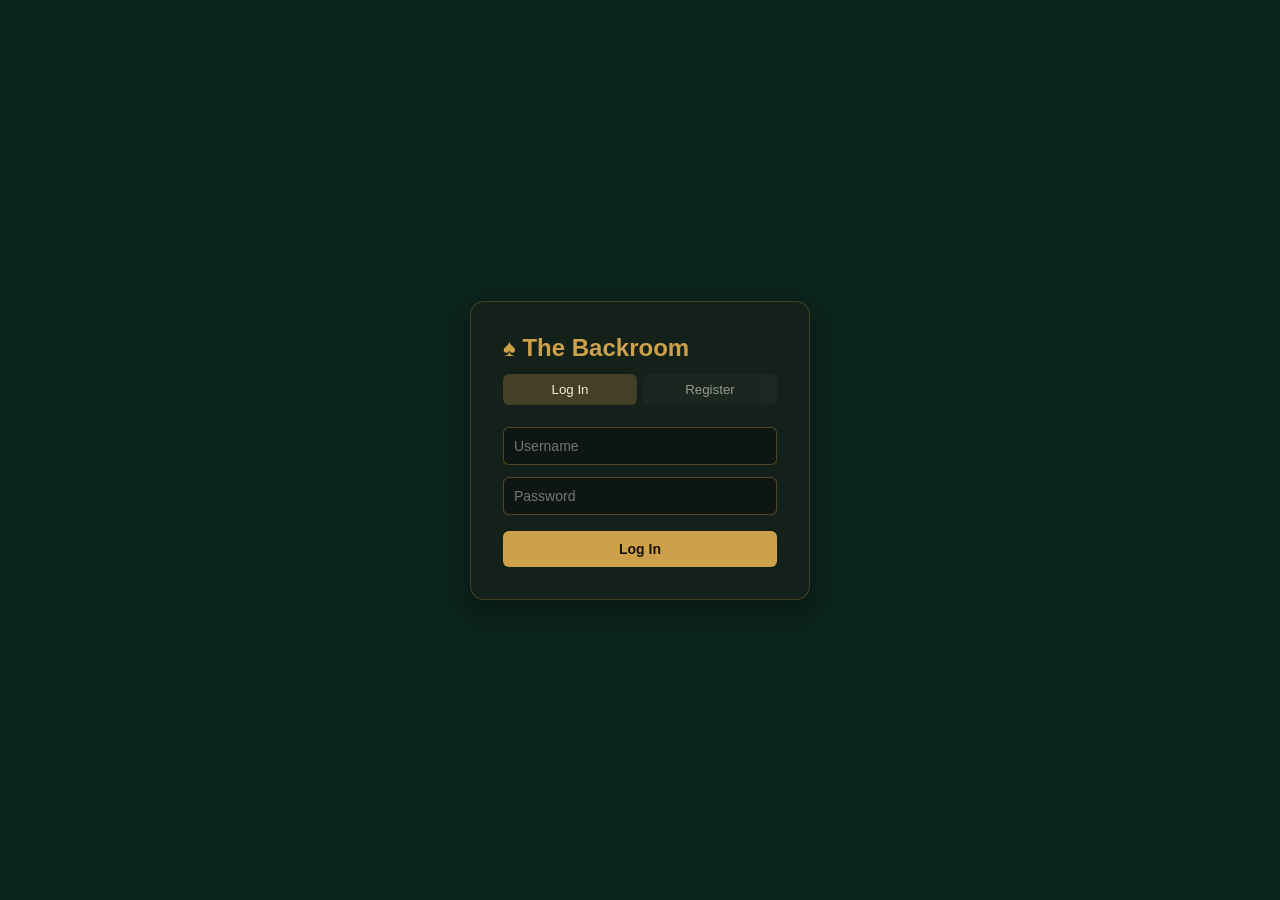
==== apps/simple-html/public/index.html @ 86df07c7 "Add global Manage Chips panel, leaderboard, turn-timer countdown, and cash-out flow when leaving pri" ====
<!DOCTYPE html>
<html lang="en">
<head>
<meta charset="UTF-8">
<meta name="viewport" content="width=device-width, initial-scale=1.0">
<title>The Backroom</title>
<link rel="stylesheet" href="styles.css">
</head>
<body>

<div id="toast" class="toast hidden"></div>

<!-- AUTH -->
<section id="view-auth" class="view">
  <div class="auth-card">
    <h1>&#9824; The Backroom</h1>
    <div class="tabs">
      <button class="tab-btn active" data-tab="login">Log In</button>
      <button class="tab-btn" data-tab="register">Register</button>
    </div>

    <form id="form-login" class="tab-panel active">
      <input type="text" id="login-username" placeholder="Username" required>
      <input type="password" id="login-password" placeholder="Password" required>
      <button type="submit" class="btn-primary">Log In</button>
    </form>

    <form id="form-register" class="tab-panel">
      <input type="text" id="register-username" placeholder="Username" required>
      <input type="email" id="register-email" placeholder="Email (optional)">
      <input type="password" id="register-password" placeholder="Password" required>
      <button type="submit" class="btn-primary">Create Account</button>
    </form>
  </div>
</section>

<!-- LOBBY -->
<section id="view-lobby" class="view hidden">
  <header class="topbar">
    <h1>&#9824; The Backroom</h1>
    <div class="user-pill">
      <span id="lobby-username"></span>
      <span id="lobby-admin-badge" class="badge hidden">ADMIN</span>
      <span id="lobby-balance" class="badge gold"></span>
      <button id="btn-manage-chips" class="btn-link hidden">Manage Chips</button>
      <button id="btn-leaderboard" class="btn-link">Leaderboard</button>
      <button id="btn-my-history" class="btn-link">My Stats</button>
      <button id="btn-logout" class="btn-link">Log Out</button>
    </div>
  </header>

  <div class="lobby-grid">
    <div class="card">
      <h2>Create a Room</h2>
      <form id="form-create-room">
        <input type="text" id="create-room-name" placeholder="Room name" required>
        <label class="field-label">Max players</label>
        <input type="number" id="create-room-max" value="6" min="2" max="9">
        <label class="field-label">Small / Big blind</label>
        <div class="row">
          <input type="number" id="create-room-sb" value="10" min="1">
          <input type="number" id="create-room-bb" value="20" min="1">
        </div>
        <button type="submit" class="btn-primary">Create &amp; Join</button>
      </form>
    </div>

    <div class="card">
      <h2>Join by Code</h2>
      <form id="form-join-code">
        <input type="text" id="join-room-code" placeholder="ROOM CODE" maxlength="10" style="text-transform:uppercase">
        <button type="submit" class="btn-primary">Join</button>
      </form>
      <p class="hint">Invite-only tables need the admin to add your username first.</p>
    </div>

    <div class="card wide">
      <h2>Public Rooms</h2>
      <div id="public-rooms-list" class="rooms-list"><p class="muted">Loading&hellip;</p></div>
    </div>
  </div>
</section>

<!-- TABLE -->
<section id="view-table" class="view hidden">
  <header class="topbar">
    <button id="btn-leave-table" class="btn-link">&larr; Lobby</button>
    <div id="table-room-name" class="room-title"></div>
    <div class="user-pill">
      <span id="table-pot-badge" class="badge gold">Pot: 0</span>
      <button id="btn-table-invite" class="btn-primary small hidden">Invite</button>
      <button id="btn-ready" class="btn-primary small">I'm Ready</button>
    </div>
  </header>

  <div class="table-layout">
    <div class="table-felt-wrap">
      <div class="table-felt" id="table-felt">
        <div class="community-cards" id="community-cards"></div>
        <div class="pot-display" id="pot-display">Pot: 0</div>
        <div id="seats"></div>
      </div>

      <div class="action-bar hidden" id="action-bar">
        <div class="my-turn-indicator" id="my-turn-indicator">Your turn</div>
        <button id="btn-fold" class="btn-action fold">Fold</button>
        <button id="btn-check" class="btn-action">Check</button>
        <button id="btn-call" class="btn-action">Call</button>
        <div class="raise-controls">
          <input type="range" id="raise-slider" min="0" max="1000" value="0">
          <input type="number" id="raise-amount" min="0" value="0">
          <button id="btn-raise" class="btn-action raise">Raise</button>
        </div>
      </div>
    </div>

    <aside class="side-panel">
      <div class="panel-tabs">
        <button class="panel-tab active" data-panel="chat">Chat</button>
        <button class="panel-tab" data-panel="log">Hand Log</button>
        <button class="panel-tab" data-panel="history">History</button>
      </div>

      <div id="panel-chat" class="panel-body active">
        <div id="chat-messages" class="chat-messages"></div>
        <form id="form-chat">
          <input type="text" id="chat-input" placeholder="Say something&hellip;" autocomplete="off">
        </form>
      </div>

      <div id="panel-log" class="panel-body">
        <div id="hand-log" class="log-list"></div>
      </div>

      <div id="panel-history" class="panel-body">
        <div id="hand-history" class="log-list"></div>
      </div>
    </aside>
  </div>
</section>

<!-- ADMIN INVITE MODAL -->
<div id="modal-invite" class="modal hidden">
  <div class="modal-box">
    <h2>Invite to Private Table</h2>
    <p class="hint">Use a negative number in the amount field to take chips away.</p>
    <form id="form-invite">
      <input type="text" id="invite-username" placeholder="Username to invite" required>
      <button type="submit" class="btn-primary">Invite</button>
    </form>
    <div id="invite-list" class="invite-list"></div>
    <button id="btn-close-invite" class="btn-link">Close</button>
  </div>
</div>

<!-- MANAGE CHIPS MODAL (admin: account-wide balances) -->
<div id="modal-manage-chips" class="modal hidden">
  <div class="modal-box">
    <h2>Manage Chips</h2>
    <p class="hint">New accounts start at 0 &mdash; this is the only way anyone gets chips outside of winning them. Use a negative number to take chips away.</p>
    <div id="manage-chips-list" class="invite-list"></div>
    <button id="btn-close-manage-chips" class="btn-link">Close</button>
  </div>
</div>

<!-- LEADERBOARD MODAL -->
<div id="modal-leaderboard" class="modal hidden">
  <div class="modal-box">
    <h2>Leaderboard</h2>
    <div id="leaderboard-list" class="log-list"></div>
    <button id="btn-close-leaderboard" class="btn-link">Close</button>
  </div>
</div>

<!-- MY STATS MODAL -->
<div id="modal-stats" class="modal hidden">
  <div class="modal-box">
    <h2>My Stats</h2>
    <div id="stats-body"></div>
    <button id="btn-close-stats" class="btn-link">Close</button>
  </div>
</div>

<script src="app.js"></script>
</body>
</html>
---- apps/simple-html/public/styles.css ----
* { box-sizing: border-box; }
html, body {
  margin: 0; padding: 0; height: 100%;
  font-family: -apple-system, BlinkMacSystemFont, 'Segoe UI', sans-serif;
  background: #0b241d;
  color: #f1ead9;
}
h1, h2 { color: #cda149; margin: 0 0 12px; }
.hidden { display: none !important; }
.muted { color: rgba(241,234,217,0.55); }

/* ---- generic form controls ---- */
input, select {
  background: rgba(0,0,0,0.3);
  border: 1px solid rgba(205,161,73,0.35);
  color: #f1ead9;
  padding: 10px;
  border-radius: 6px;
  width: 100%;
  margin: 6px 0;
  font-size: 14px;
}
.field-label { font-size: 12px; color: rgba(241,234,217,0.6); margin-top: 8px; display:block; }
.row { display: flex; gap: 8px; }
.row input { flex: 1; }

button { font-family: inherit; cursor: pointer; transition: background 0.15s ease, transform 0.1s ease, box-shadow 0.15s ease; }
button:active { transform: scale(0.97); }
.btn-primary {
  background: #cda149; color: #1a1208; border: none; border-radius: 6px;
  padding: 10px 16px; font-weight: 700; width: 100%; margin-top: 10px; font-size: 14px;
}
.btn-primary:hover { background: #e3bd6d; }
.btn-primary.small { width: auto; padding: 8px 14px; margin: 0; }
.btn-link { background: none; border: none; color: #cda149; font-size: 13px; text-decoration: underline; }

/* ---- auth ---- */
.view { min-height: 100vh; }
#view-auth { display: flex; align-items: center; justify-content: center; }
.auth-card {
  background: rgba(22,33,27,0.95); border: 1px solid rgba(205,161,73,0.25);
  border-radius: 14px; padding: 32px; width: 340px; box-shadow: 0 10px 30px rgba(0,0,0,0.4);
}
.tabs { display: flex; gap: 6px; margin-bottom: 16px; }
.tab-btn {
  flex: 1; background: rgba(255,255,255,0.05); border: none; color: #f1ead9;
  padding: 8px; border-radius: 6px; opacity: 0.6;
}
.tab-btn.active { background: rgba(205,161,73,0.25); opacity: 1; }
.tab-panel { display: none; }
.tab-panel.active { display: block; }

/* ---- topbar / lobby ---- */
.topbar {
  display: flex; align-items: center; justify-content: space-between;
  padding: 14px 20px; background: rgba(0,0,0,0.25); border-bottom: 1px solid rgba(205,161,73,0.2);
}
.topbar h1 { margin: 0; font-size: 20px; }
.user-pill { display: flex; align-items: center; gap: 12px; }
.badge {
  background: rgba(255,255,255,0.08); padding: 4px 10px; border-radius: 20px; font-size: 11px;
  letter-spacing: 0.5px;
}
.badge.gold { background: rgba(205,161,73,0.25); color: #f1ead9; font-weight: 700; }

.lobby-grid {
  display: grid; grid-template-columns: repeat(auto-fit, minmax(280px, 1fr));
  gap: 18px; padding: 24px;
}
.card {
  background: rgba(22,33,27,0.9); border: 1px solid rgba(205,161,73,0.2);
  border-radius: 12px; padding: 18px;
}
.card.wide { grid-column: 1 / -1; }
.rooms-list { max-height: 300px; overflow-y: auto; }
.room-row {
  display: flex; justify-content: space-between; align-items: center;
  padding: 10px 4px; border-bottom: 1px solid rgba(255,255,255,0.06);
}
.room-row .room-meta { font-size: 12px; color: rgba(241,234,217,0.6); }
.hint { font-size: 12px; color: rgba(241,234,217,0.5); margin-top: 6px; }

/* ---- table ---- */
.room-title { font-weight: 700; }
.table-layout { display: flex; gap: 0; height: calc(100vh - 57px); }
.table-felt-wrap { flex: 1; display: flex; flex-direction: column; }
.table-felt {
  position: relative; flex: 1; margin: 24px;
  background: radial-gradient(ellipse at center, #146b52 0%, #0f4d3b 70%, #0a3527 100%);
  border: 10px solid #5a3a1e; border-radius: 200px;
  display: flex; align-items: center; justify-content: center;
  box-shadow: inset 0 0 60px rgba(0,0,0,0.5);
}
.community-cards { display: flex; gap: 8px; position: absolute; top: 42%; }
.pot-display {
  position: absolute; top: 32%; color: #cda149; font-weight: 700; font-size: 15px;
  background: rgba(0,0,0,0.35); padding: 4px 14px; border-radius: 20px;
}
.playing-card {
  width: 42px; height: 60px; background: #fdf6e3; border-radius: 5px;
  display: flex; align-items: center; justify-content: center; font-weight: 700; font-size: 16px;
  box-shadow: 0 2px 6px rgba(0,0,0,0.4); color: #222;
  animation: dealIn 0.28s ease-out;
}
@keyframes dealIn {
  from { transform: translateY(-16px) scale(0.85); opacity: 0; }
  to { transform: translateY(0) scale(1); opacity: 1; }
}
@keyframes winPulse {
  0%, 100% { box-shadow: 0 0 0 rgba(205,161,73,0.6); }
  50% { box-shadow: 0 0 16px rgba(205,161,73,0.9); }
}
@keyframes actingGlow {
  0%, 100% { box-shadow: 0 0 14px rgba(205,161,73,0.6); }
  50% { box-shadow: 0 0 22px rgba(205,161,73,0.95); }
}
.playing-card.red { color: #b8283f; }
.playing-card.back { background: repeating-linear-gradient(45deg, #7a1f2b, #7a1f2b 4px, #5c1620 4px, #5c1620 8px); }

#seats { position: absolute; inset: 0; }
.seat {
  position: absolute; width: 140px; text-align: center;
  transform: translate(-50%, -50%);
}
.seat .seat-card {
  background: rgba(10,20,16,0.85); border: 1px solid rgba(205,161,73,0.3);
  border-radius: 10px; padding: 8px; position: relative;
}
.seat.folded .seat-card { opacity: 0.4; }
.seat.acting .seat-card { border-color: #cda149; animation: actingGlow 1.1s ease-in-out infinite; }
.seat .seat-name { font-weight: 700; font-size: 13px; }
.seat .seat-chips { font-size: 12px; color: #cda149; }
.seat .seat-cards { display: flex; gap: 4px; justify-content: center; margin-top: 6px; }
.seat .seat-cards .playing-card { width: 30px; height: 44px; font-size: 12px; }
.seat .dealer-chip {
  position: absolute; top: -8px; right: -8px; background: #f1ead9; color: #1a1208;
  font-size: 10px; font-weight: 800; border-radius: 50%; width: 20px; height: 20px;
  display: flex; align-items: center; justify-content: center;
}
.seat .seat-bet { font-size: 11px; color: #9fd8bb; margin-top: 2px; }
.seat .seat-ready-badge { font-size: 10px; color: rgba(241,234,217,0.5); margin-top: 4px; }
.seat.ready .seat-card { border-color: #6fcf8f; }
.seat.ready .seat-ready-badge { color: #6fcf8f; font-weight: 700; }
.seat .win-banner {
  position: absolute; bottom: -18px; left: 50%; transform: translateX(-50%);
  background: #cda149; color: #1a1208; font-size: 10px; font-weight: 800;
  padding: 2px 8px; border-radius: 10px; white-space: nowrap;
  animation: winPulse 1s ease-in-out infinite;
}

.action-bar {
  display: flex; align-items: center; gap: 10px; padding: 14px 24px;
  background: rgba(0,0,0,0.35); border-top: 1px solid rgba(205,161,73,0.2);
}
.my-turn-indicator { color: #cda149; font-weight: 700; font-size: 13px; margin-right: 10px; }
.btn-action {
  background: rgba(255,255,255,0.08); color: #f1ead9; border: 1px solid rgba(255,255,255,0.15);
  padding: 10px 18px; border-radius: 8px; font-weight: 700;
}
.btn-action.fold { border-color: #b8495a; color: #ff9aa8; }
.btn-action.raise { background: #cda149; color: #1a1208; }
.raise-controls { display: flex; align-items: center; gap: 8px; margin-left: auto; }
.raise-controls input[type=number] { width: 90px; margin: 0; }
.raise-controls input[type=range] { width: 150px; }

/* ---- side panel ---- */
.side-panel {
  width: 300px; background: rgba(0,0,0,0.25); border-left: 1px solid rgba(205,161,73,0.2);
  display: flex; flex-direction: column;
}
.panel-tabs { display: flex; border-bottom: 1px solid rgba(255,255,255,0.08); }
.panel-tab {
  flex: 1; background: none; border: none; color: rgba(241,234,217,0.6); padding: 12px; font-size: 13px;
}
.panel-tab.active { color: #cda149; border-bottom: 2px solid #cda149; }
.panel-body { display: none; flex: 1; flex-direction: column; overflow: hidden; padding: 12px; }
.panel-body.active { display: flex; }
.chat-messages, .log-list { flex: 1; overflow-y: auto; font-size: 13px; }
.chat-messages div, .log-list div { margin-bottom: 8px; line-height: 1.4; }
.chat-messages .chat-user { color: #cda149; font-weight: 700; }
#form-chat input, #form-invite input { margin-top: 8px; }

/* ---- modal ---- */
.modal {
  position: fixed; inset: 0; background: rgba(0,0,0,0.6);
  display: flex; align-items: center; justify-content: center; z-index: 50;
}
.modal-box {
  background: #16211b; border: 1px solid rgba(205,161,73,0.3); border-radius: 12px;
  padding: 24px; width: 340px; max-height: 80vh; overflow-y: auto;
}
.invite-list { margin-top: 12px; max-height: 200px; overflow-y: auto; }
.invite-row { display: flex; justify-content: space-between; align-items: center; padding: 6px 0; font-size: 13px; flex-wrap: wrap; gap: 6px; }
.toast {
  position: fixed; top: 16px; left: 50%; transform: translateX(-50%);
  background: #1a1208; color: #cda149; border: 1px solid #cda149;
  padding: 10px 18px; border-radius: 8px; z-index: 100; font-size: 13px;
}

/* ---- mobile ---- */
@media (max-width: 820px) {
  .table-layout { flex-direction: column; height: auto; min-height: 100vh; }
  .table-felt-wrap { order: 1; }
  .table-felt { margin: 12px; border-radius: 24px; min-height: 340px; }
  .side-panel { width: auto; height: 320px; border-left: none; border-top: 1px solid rgba(205,161,73,0.2); }
  .seat { width: 100px; }
  .seat .seat-name, .seat .seat-chips { font-size: 11px; }
  .seat .seat-cards .playing-card { width: 24px; height: 36px; font-size: 10px; }
  .action-bar { flex-wrap: wrap; padding: 10px 12px; gap: 8px; }
  .raise-controls { margin-left: 0; width: 100%; justify-content: space-between; }
  .raise-controls input[type=range] { flex: 1; width: auto; }
  .topbar { flex-wrap: wrap; gap: 8px; padding: 10px 14px; }
  .topbar h1 { font-size: 17px; }
  .lobby-grid { padding: 14px; gap: 12px; }
  .auth-card { width: 90%; max-width: 340px; padding: 22px; }
  .modal-box { width: 90%; max-width: 340px; }
}
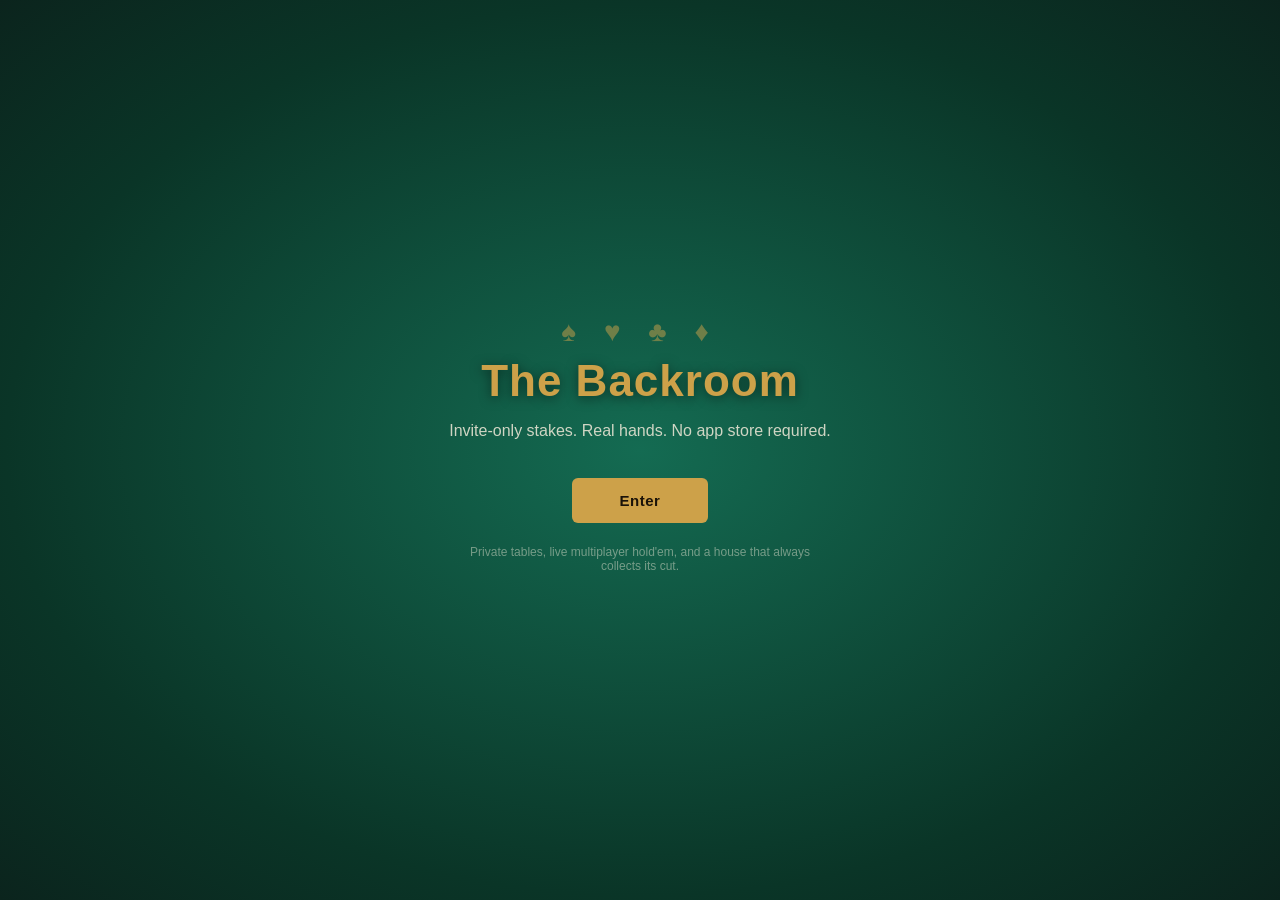
==== commit 9d2a7f29: "Add visual polish: real playing-card layout (corner ranks + suit), colored initial avatars, and a la" ====
--- a/apps/simple-html/public/index.html
+++ b/apps/simple-html/public/index.html
@@ -10,8 +10,21 @@
 
 <div id="toast" class="toast hidden"></div>
 
+<!-- LANDING -->
+<section id="view-landing" class="view">
+  <div class="landing">
+    <div class="landing-content">
+      <div class="landing-suits">&#9824; &#9829; &#9827; &#9830;</div>
+      <h1 class="landing-title">The Backroom</h1>
+      <p class="landing-tagline">Invite-only stakes. Real hands. No app store required.</p>
+      <button id="btn-landing-enter" class="btn-primary landing-cta">Enter</button>
+      <p class="landing-fine">Private tables, live multiplayer hold'em, and a house that always collects its cut.</p>
+    </div>
+  </div>
+</section>
+
 <!-- AUTH -->
-<section id="view-auth" class="view">
+<section id="view-auth" class="view hidden">
   <div class="auth-card">
     <h1>&#9824; The Backroom</h1>
     <div class="tabs">
@@ -39,6 +52,7 @@
   <header class="topbar">
     <h1>&#9824; The Backroom</h1>
     <div class="user-pill">
+      <span id="lobby-avatar"></span>
       <span id="lobby-username"></span>
       <span id="lobby-admin-badge" class="badge hidden">ADMIN</span>
       <span id="lobby-balance" class="badge gold"></span>
--- a/apps/simple-html/public/styles.css
+++ b/apps/simple-html/public/styles.css
@@ -37,6 +37,20 @@
 /* ---- auth ---- */
 .view { min-height: 100vh; }
 #view-auth { display: flex; align-items: center; justify-content: center; }
+.landing {
+  min-height: 100vh; display: flex; align-items: center; justify-content: center;
+  background: radial-gradient(ellipse at center, #146b52 0%, #0a3527 70%, #0b241d 100%);
+  text-align: center; padding: 24px;
+}
+.landing-content { max-width: 480px; }
+.landing-suits { font-size: 28px; letter-spacing: 10px; color: rgba(205,161,73,0.5); margin-bottom: 8px; }
+.landing-title {
+  font-size: 44px; letter-spacing: 1px; margin: 0 0 12px;
+  text-shadow: 0 2px 12px rgba(0,0,0,0.5);
+}
+.landing-tagline { font-size: 16px; color: #f1ead9; opacity: 0.85; margin-bottom: 28px; }
+.landing-cta { width: auto; padding: 14px 48px; font-size: 15px; letter-spacing: 0.5px; }
+.landing-fine { font-size: 12px; color: rgba(241,234,217,0.45); margin-top: 22px; max-width: 360px; margin-left: auto; margin-right: auto; }
 .auth-card {
   background: rgba(22,33,27,0.95); border: 1px solid rgba(205,161,73,0.25);
   border-radius: 14px; padding: 32px; width: 340px; box-shadow: 0 10px 30px rgba(0,0,0,0.4);
@@ -99,9 +113,15 @@
 .playing-card {
   width: 42px; height: 60px; background: #fdf6e3; border-radius: 5px;
   display: flex; align-items: center; justify-content: center; font-weight: 700; font-size: 16px;
-  box-shadow: 0 2px 6px rgba(0,0,0,0.4); color: #222;
+  box-shadow: 0 2px 6px rgba(0,0,0,0.4); color: #222; position: relative;
   animation: dealIn 0.28s ease-out;
 }
+.card-corner {
+  position: absolute; font-size: 0.34em; font-weight: 800; line-height: 1.05; text-align: center;
+}
+.card-corner-top { top: 4px; left: 3px; }
+.card-corner-bottom { bottom: 4px; right: 3px; transform: rotate(180deg); }
+.card-suit-big { font-size: 1.3em; }
 @keyframes dealIn {
   from { transform: translateY(-16px) scale(0.85); opacity: 0; }
   to { transform: translateY(0) scale(1); opacity: 1; }
@@ -129,6 +149,11 @@
 .seat.folded .seat-card { opacity: 0.4; }
 .seat.acting .seat-card { border-color: #cda149; animation: actingGlow 1.1s ease-in-out infinite; }
 .seat .seat-name { font-weight: 700; font-size: 13px; }
+.avatar {
+  width: 26px; height: 26px; border-radius: 50%; display: flex; align-items: center;
+  justify-content: center; font-weight: 800; font-size: 12px; color: #fff;
+  margin: 0 auto 4px; box-shadow: 0 1px 3px rgba(0,0,0,0.4);
+}
 .seat .seat-chips { font-size: 12px; color: #cda149; }
 .seat .seat-cards { display: flex; gap: 4px; justify-content: center; margin-top: 6px; }
 .seat .seat-cards .playing-card { width: 30px; height: 44px; font-size: 12px; }
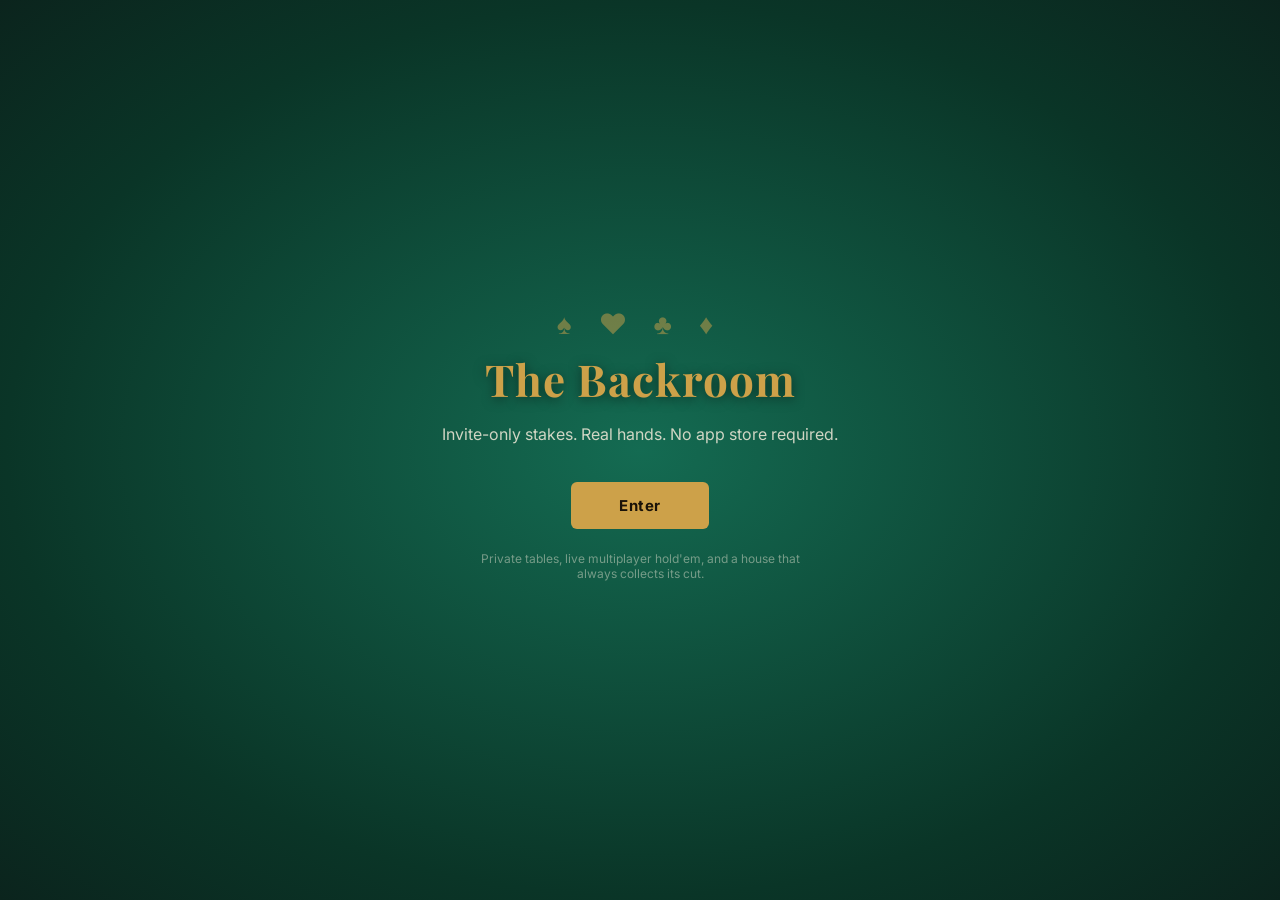
==== commit 1738f62e: "Visual polish: display font (Playfair Display), favicon, custom scrollbars, modal fade-in, nicer toa" ====
--- a/apps/simple-html/public/index.html
+++ b/apps/simple-html/public/index.html
@@ -4,6 +4,10 @@
 <meta charset="UTF-8">
 <meta name="viewport" content="width=device-width, initial-scale=1.0">
 <title>The Backroom</title>
+<link rel="icon" href="data:image/svg+xml,<svg xmlns=%22http://www.w3.org/2000/svg%22 viewBox=%220 0 100 100%22><text y=%22.9em%22 font-size=%2290%22>&#9824;&#65039;</text></svg>">
+<link rel="preconnect" href="https://fonts.googleapis.com">
+<link rel="preconnect" href="https://fonts.gstatic.com" crossorigin>
+<link href="https://fonts.googleapis.com/css2?family=Playfair+Display:wght@700;800&family=Inter:wght@400;500;600;700&display=swap" rel="stylesheet">
 <link rel="stylesheet" href="styles.css">
 </head>
 <body>
@@ -157,7 +161,7 @@
 <div id="modal-invite" class="modal hidden">
   <div class="modal-box">
     <h2>Invite to Private Table</h2>
-    <p class="hint">Use a negative number in the amount field to take chips away.</p>
+    <p class="hint">Enter an amount, then Give or Take.</p>
     <form id="form-invite">
       <input type="text" id="invite-username" placeholder="Username to invite" required>
       <button type="submit" class="btn-primary">Invite</button>
@@ -171,7 +175,7 @@
 <div id="modal-manage-chips" class="modal hidden">
   <div class="modal-box">
     <h2>Manage Chips</h2>
-    <p class="hint">New accounts start at 0 &mdash; this is the only way anyone gets chips outside of winning them. Use a negative number to take chips away.</p>
+    <p class="hint">New accounts start at 0 &mdash; this is the only way anyone gets chips outside of winning them. Enter an amount, then Give or Take.</p>
     <div id="manage-chips-list" class="invite-list"></div>
     <button id="btn-close-manage-chips" class="btn-link">Close</button>
   </div>
--- a/apps/simple-html/public/styles.css
+++ b/apps/simple-html/public/styles.css
@@ -1,11 +1,19 @@
 * { box-sizing: border-box; }
 html, body {
   margin: 0; padding: 0; height: 100%;
-  font-family: -apple-system, BlinkMacSystemFont, 'Segoe UI', sans-serif;
-  background: #0b241d;
+  font-family: 'Inter', -apple-system, BlinkMacSystemFont, 'Segoe UI', sans-serif;
+  background: radial-gradient(ellipse at top, #123b2e 0%, #0b241d 55%, #071a14 100%);
+  background-attachment: fixed;
   color: #f1ead9;
 }
-h1, h2 { color: #cda149; margin: 0 0 12px; }
+h1, h2 { font-family: 'Playfair Display', Georgia, serif; color: #cda149; margin: 0 0 12px; }
+
+/* ---- custom scrollbars ---- */
+* { scrollbar-width: thin; scrollbar-color: rgba(205,161,73,0.4) transparent; }
+*::-webkit-scrollbar { width: 8px; height: 8px; }
+*::-webkit-scrollbar-track { background: transparent; }
+*::-webkit-scrollbar-thumb { background: rgba(205,161,73,0.35); border-radius: 8px; }
+*::-webkit-scrollbar-thumb:hover { background: rgba(205,161,73,0.55); }
 .hidden { display: none !important; }
 .muted { color: rgba(241,234,217,0.55); }
 
@@ -109,7 +117,15 @@
 .pot-display {
   position: absolute; top: 32%; color: #cda149; font-weight: 700; font-size: 15px;
   background: rgba(0,0,0,0.35); padding: 4px 14px; border-radius: 20px;
-}
+  display: flex; align-items: center; gap: 6px;
+}
+.chip-icon {
+  display: inline-block; width: 14px; height: 14px; border-radius: 50%; flex-shrink: 0;
+  background: radial-gradient(circle at 35% 35%, #e3bd6d, #cda149 55%, #8a6a2f 100%);
+  border: 1.5px dashed rgba(26,18,8,0.5);
+}
+.seat-chips { display: flex; align-items: center; justify-content: center; gap: 4px; }
+.seat-chips .chip-icon { width: 10px; height: 10px; }
 .playing-card {
   width: 42px; height: 60px; background: #fdf6e3; border-radius: 5px;
   display: flex; align-items: center; justify-content: center; font-weight: 700; font-size: 16px;
@@ -147,6 +163,11 @@
   border-radius: 10px; padding: 8px; position: relative;
 }
 .seat.folded .seat-card { opacity: 0.4; }
+.empty-seat .seat-card {
+  opacity: 0.35; border-style: dashed; background: rgba(10,20,16,0.4);
+  display: flex; align-items: center; justify-content: center; min-height: 44px;
+}
+.empty-seat-label { font-size: 11px; color: rgba(241,234,217,0.5); font-style: italic; }
 .seat.acting .seat-card { border-color: #cda149; animation: actingGlow 1.1s ease-in-out infinite; }
 .seat .seat-name { font-weight: 700; font-size: 13px; }
 .avatar {
@@ -207,20 +228,26 @@
 
 /* ---- modal ---- */
 .modal {
-  position: fixed; inset: 0; background: rgba(0,0,0,0.6);
+  position: fixed; inset: 0; background: rgba(0,0,0,0.6); backdrop-filter: blur(3px);
   display: flex; align-items: center; justify-content: center; z-index: 50;
+  animation: fadeIn 0.15s ease-out;
 }
 .modal-box {
   background: #16211b; border: 1px solid rgba(205,161,73,0.3); border-radius: 12px;
   padding: 24px; width: 340px; max-height: 80vh; overflow-y: auto;
-}
+  animation: modalPop 0.18s ease-out;
+}
+@keyframes fadeIn { from { opacity: 0; } to { opacity: 1; } }
+@keyframes modalPop { from { opacity: 0; transform: scale(0.96) translateY(6px); } to { opacity: 1; transform: scale(1) translateY(0); } }
 .invite-list { margin-top: 12px; max-height: 200px; overflow-y: auto; }
 .invite-row { display: flex; justify-content: space-between; align-items: center; padding: 6px 0; font-size: 13px; flex-wrap: wrap; gap: 6px; }
 .toast {
   position: fixed; top: 16px; left: 50%; transform: translateX(-50%);
-  background: #1a1208; color: #cda149; border: 1px solid #cda149;
-  padding: 10px 18px; border-radius: 8px; z-index: 100; font-size: 13px;
-}
+  background: linear-gradient(135deg, #1a1208, #241a0d); color: #cda149; border: 1px solid #cda149;
+  padding: 11px 20px; border-radius: 999px; z-index: 100; font-size: 13px; font-weight: 600;
+  box-shadow: 0 6px 20px rgba(0,0,0,0.5); animation: toastIn 0.2s ease-out;
+}
+@keyframes toastIn { from { opacity: 0; transform: translate(-50%, -10px); } to { opacity: 1; transform: translate(-50%, 0); } }
 
 /* ---- mobile ---- */
 @media (max-width: 820px) {
